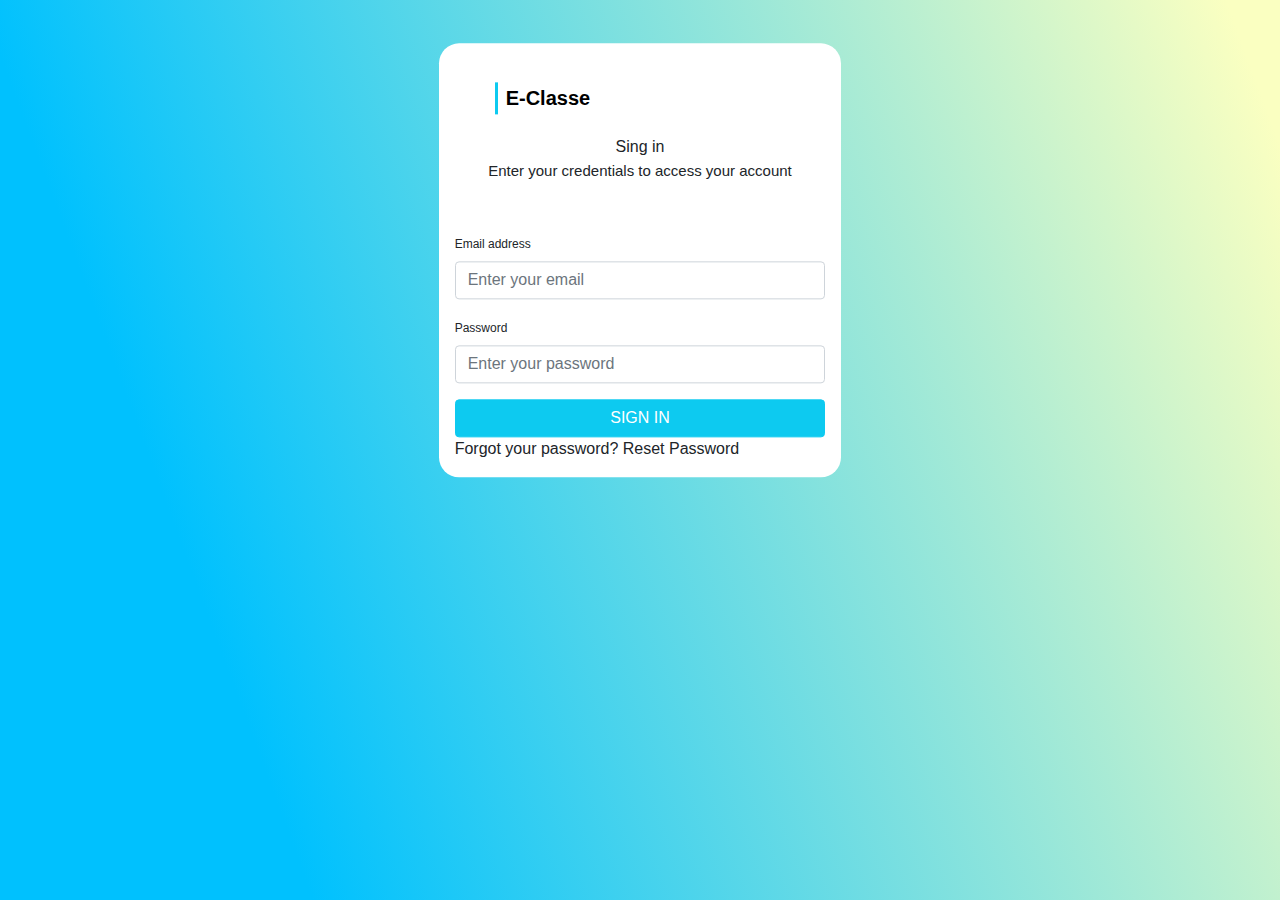
==== index.html @ 4e3dfb6d "code integration" ====
<!DOCTYPE html>
<html lang="en">
  <head>
    <meta charset="UTF-8" />
    <meta http-equiv="X-UA-Compatible" content="IE=edge" />
    <meta name="viewport" content="width=device-width, initial-scale=1.0" />
    <link href="/Assets/sign-in.css" rel="stylesheet" />
    <link href="/Assets/bootstrap.min.css" rel="stylesheet" />
    <script src="/Assets/bootstrap.bundle.min.js"></script>
    <title>login page</title>
  </head>
  <body>
    <div class="container-fluid">
      <div class="row justify-content-center">
        <div class="col-12 col-sm-6 col-md-4">
          <form class="bg-white p-3">
            <div class="m-4">
              <a
                class="navbar-brand text-black border-start border-3 border-info px-2 mx-3"
                href="#"
                >E-Classe</a
              >
            </div>
            <h6 class="text-center mb-1">Sing in</h6>
            <p class="text-center mb-5">
              Enter your credentials to access your account
            </p>
            <div class="mb-3">
              <label for="exampleInputEmail1" class="form-label"
                >Email address</label
              >
              <input
                type="email"
                class="form-control"
                id="exampleInputEmail1"
                placeholder="Enter your email"
              />
            </div>
            <div class="mb-3">
              <label for="exampleInputPassword1" class="form-label"
                >Password</label
              >
              <input
                type="password"
                class="form-control"
                id="exampleInputPassword1"
                placeholder="Enter your password"
              />
            </div>
            <button type="submit" class="btn btn-info text-white w-100">
              SIGN IN
            </button>
            <span>Forgot your password? Reset Password</span>
          </form>
        </div>
      </div>
    </div>
  </body>
</html>
---- Assets/sign-in.css ----
* {
  font-family: "Montserrat", sans-serif;
}
.container-fluid {
  background: linear-gradient(69.66deg, #00c1fe 19.39%, #faffc1 96.69%);
  height: 100vh;
}
form {
  transform: translateY(10%);
  border-radius: 20px;
}
.navbar-brand {
  font-size: 20px;
  font-weight: 700;
}
h6 {
  font-size: 15px;
  font-weight: 600;
}
p {
  font-size: 15px;
  font-weight: 400;
}
label {
  font-size: 12px;
  font-weight: 500;
}
.form-control {
  font-size: 10px;
}
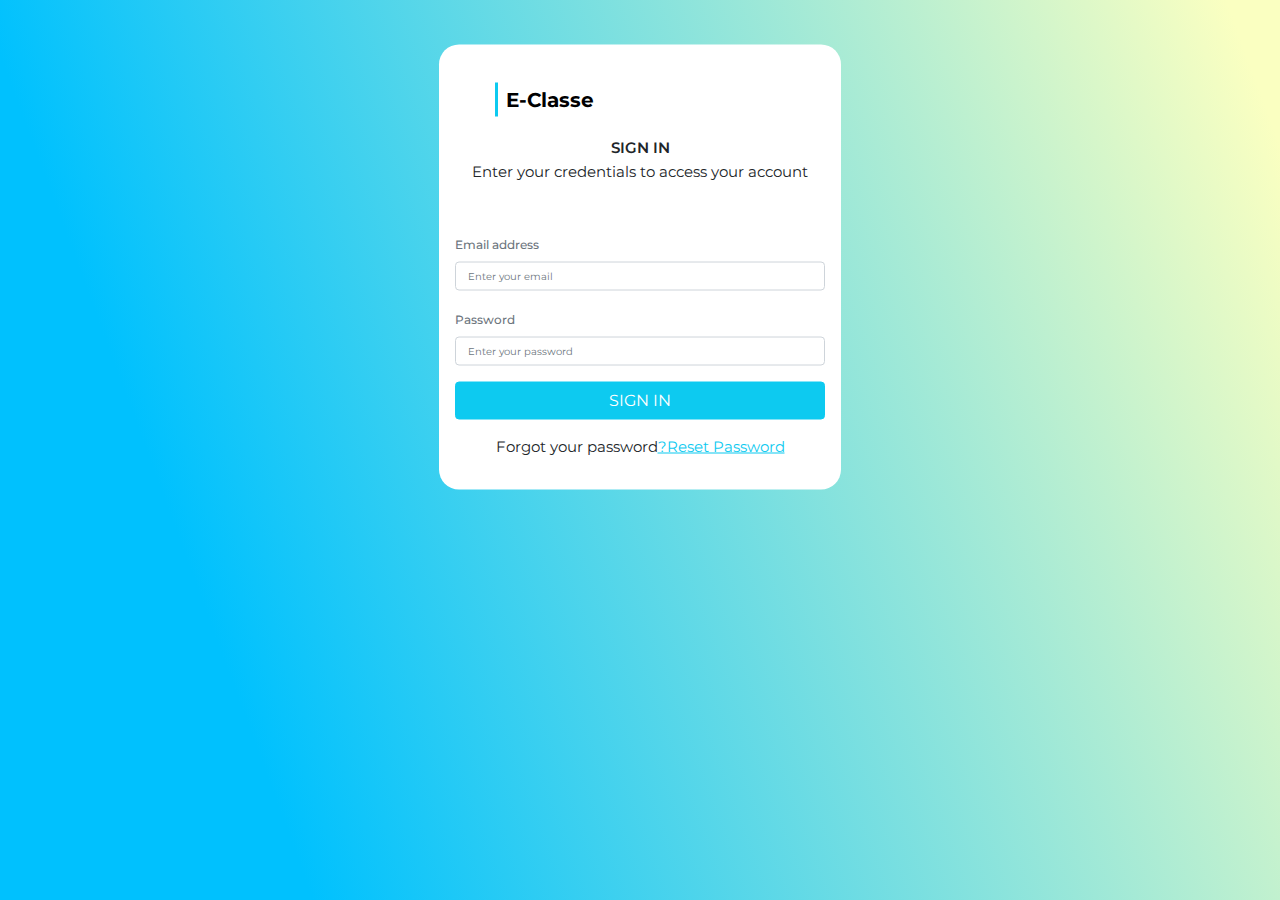
==== commit f5a15de7: "code integration" ====
--- a/index.html
+++ b/index.html
@@ -4,9 +4,14 @@
     <meta charset="UTF-8" />
     <meta http-equiv="X-UA-Compatible" content="IE=edge" />
     <meta name="viewport" content="width=device-width, initial-scale=1.0" />
+    <link href="/Assets/bootstrap.min.css" rel="stylesheet" />
     <link href="/Assets/sign-in.css" rel="stylesheet" />
-    <link href="/Assets/bootstrap.min.css" rel="stylesheet" />
-    <script src="/Assets/bootstrap.bundle.min.js"></script>
+    <link rel="preconnect" href="https://fonts.googleapis.com" />
+    <link rel="preconnect" href="https://fonts.gstatic.com" crossorigin />
+    <link
+      href="https://fonts.googleapis.com/css2?family=Montserrat:ital,wght@0,100;0,200;0,300;0,400;0,500;1,700&display=swap"
+      rel="stylesheet"
+    />
     <title>login page</title>
   </head>
   <body>
@@ -21,12 +26,12 @@
                 >E-Classe</a
               >
             </div>
-            <h6 class="text-center mb-1">Sing in</h6>
+            <h6 class="text-center mb-1">SIGN IN</h6>
             <p class="text-center mb-5">
               Enter your credentials to access your account
             </p>
             <div class="mb-3">
-              <label for="exampleInputEmail1" class="form-label"
+              <label for="exampleInputEmail1" class="form-label text-secondary"
                 >Email address</label
               >
               <input
@@ -37,7 +42,9 @@
               />
             </div>
             <div class="mb-3">
-              <label for="exampleInputPassword1" class="form-label"
+              <label
+                for="exampleInputPassword1"
+                class="form-label text-secondary"
                 >Password</label
               >
               <input
@@ -48,12 +55,19 @@
               />
             </div>
             <button type="submit" class="btn btn-info text-white w-100">
-              SIGN IN
+              <a href="Dashbord.html" class="text-decoration-none text-white"
+                >SIGN IN</a
+              >
             </button>
-            <span>Forgot your password? Reset Password</span>
+            <p class="text-center mt-3">
+              Forgot your password<a href="#" class="text-info"
+                >?Reset Password</a
+              >
+            </p>
           </form>
         </div>
       </div>
     </div>
+    <script src="/Assets/bootstrap.bundle.min.js"></script>
   </body>
 </html>
--- a/Assets/sign-in.css
+++ b/Assets/sign-in.css
@@ -1,30 +1,31 @@
-* {
-  font-family: "Montserrat", sans-serif;
-}
-.container-fluid {
-  background: linear-gradient(69.66deg, #00c1fe 19.39%, #faffc1 96.69%);
-  height: 100vh;
-}
-form {
-  transform: translateY(10%);
-  border-radius: 20px;
-}
-.navbar-brand {
-  font-size: 20px;
-  font-weight: 700;
-}
-h6 {
-  font-size: 15px;
-  font-weight: 600;
-}
-p {
-  font-size: 15px;
-  font-weight: 400;
-}
-label {
-  font-size: 12px;
-  font-weight: 500;
-}
-.form-control {
-  font-size: 10px;
-}
+*{
+    font-family: 'Montserrat', sans-serif;
+   }
+   .container-fluid{
+      background: linear-gradient(69.66deg, #00C1FE 19.39%, #FAFFC1 96.69%);
+      height: 100vh;
+  
+    }
+    form{
+      transform: translateY(10%);
+      border-radius: 20px;
+    }
+    .navbar-brand {
+      font-size: 20px;
+      font-weight: 700;
+    }
+    h6{
+      font-size: 15px;
+      font-weight: 600;
+    }
+    p{
+      font-size: 15px;
+      font-weight: 400;
+    }
+    label{
+      font-size: 12px;
+      font-weight: 500;
+    }
+    .form-control{
+      font-size: 10px;
+    }